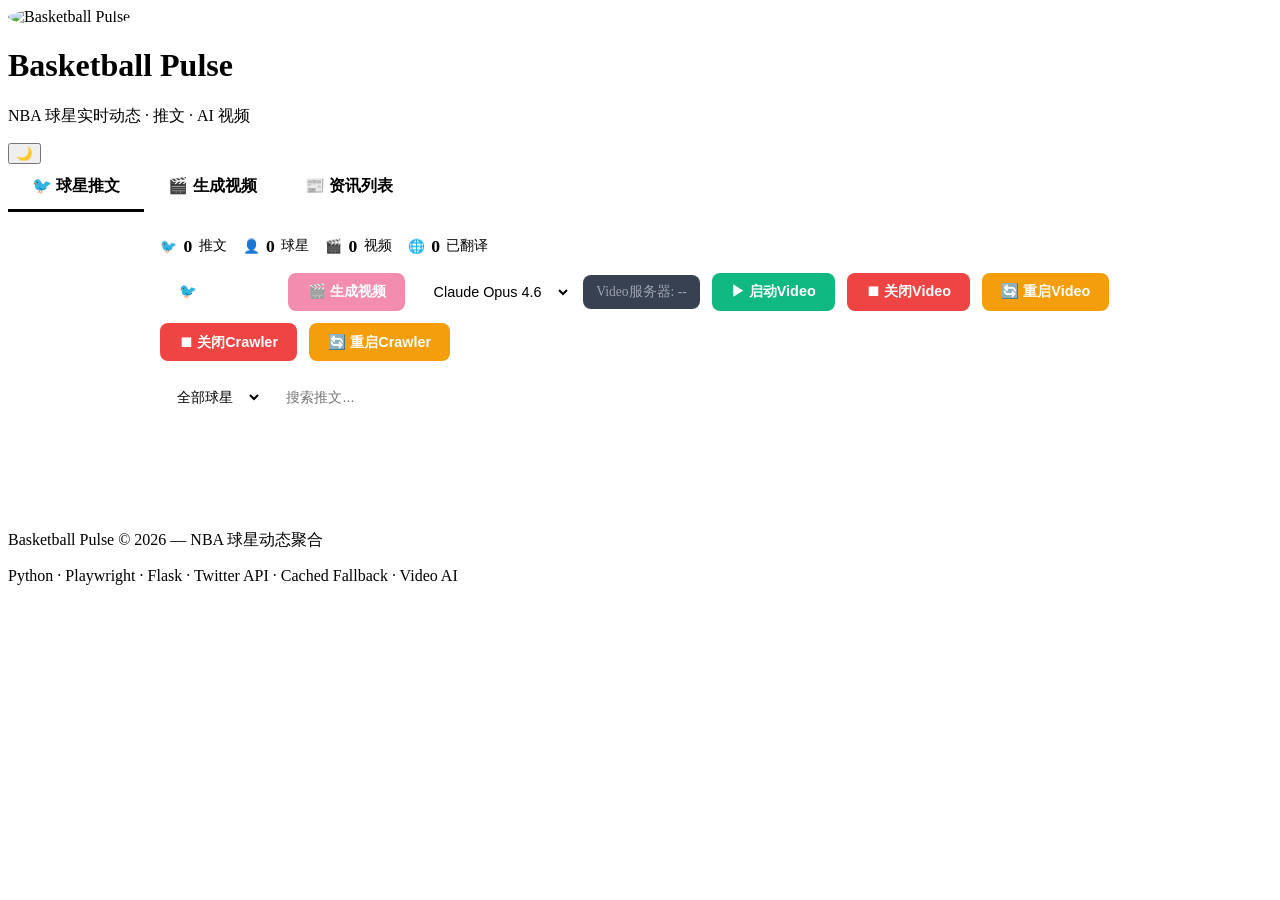
==== web/templates/index.html @ 9aca63e8 "feat: 视频生成支持推文自带视频+双AI后端+Video服务器管理 - 生成视频时自动检测推文视频并上传给Video服务器 - AI后端可选Claude Opus 4.6或Azure GPT（前端" ====
<!DOCTYPE html>
<html lang="zh-CN">
<head>
  <meta charset="UTF-8">
  <meta name="viewport" content="width=device-width, initial-scale=1.0">
  <title>Basketball Pulse · NBA 球星动态</title>
  <link rel="icon" type="image/png" href="/static/favicon.png">
  <link rel="stylesheet" href="/static/style.css">
  <style>
    .tab-bar { display:flex; gap:0; margin-bottom:1.5rem; border-bottom:2px solid var(--border); }
    .tab-btn { padding:0.75rem 1.5rem; background:none; border:none; border-bottom:3px solid transparent; font-size:1rem; font-weight:600; color:var(--text-muted); cursor:pointer; transition:var(--transition); }
    .tab-btn:hover { color:var(--text); }
    .tab-btn.active { color:var(--primary); border-bottom-color:var(--primary); }
    .tweet-feed { max-width:960px; margin:0 auto; display:flex; flex-direction:column; gap:1.2rem; }
    .tweet-item { background:var(--bg-card); border-radius:var(--radius); box-shadow:var(--shadow-sm); overflow:hidden; transition:var(--transition); border:1px solid var(--border); }
    .tweet-item:hover { box-shadow:var(--shadow-md); transform:translateY(-2px); }
    .tweet-header { display:flex; align-items:center; gap:0.75rem; padding:1rem 1.2rem 0.5rem; }
    .tweet-avatar { width:44px; height:44px; border-radius:50%; background:var(--primary); display:flex; align-items:center; justify-content:center; color:#fff; font-weight:700; font-size:1.1rem; flex-shrink:0; }
    .tweet-author { flex:1; }
    .tweet-author-name { font-weight:700; font-size:1rem; color:var(--text); }
    .tweet-author-handle { color:var(--text-muted); font-size:0.85rem; }
    .tweet-time { color:var(--text-subtle); font-size:0.8rem; }
    .tweet-body { padding:0.25rem 1.2rem 0.75rem; }
    .tweet-text-cn { font-size:1.05rem; line-height:1.7; color:var(--text); margin-bottom:0.4rem; }
    .tweet-text-en { font-size:0.85rem; color:var(--text-muted); line-height:1.5; }
    .tweet-screenshot { width:100%; cursor:pointer; }
    .tweet-screenshot img { width:100%; display:block; border-top:1px solid var(--border); border-bottom:1px solid var(--border); }
    .tweet-video { width:100%; position:relative; background:#000; }
    .tweet-video video { width:100%; max-height:480px; display:block; }
    .video-badge { position:absolute; top:8px; right:8px; background:rgba(0,0,0,0.7); color:#fff; padding:2px 8px; border-radius:4px; font-size:0.75rem; }
    .no-video-badge { display:inline-block; background:var(--warning-soft); color:var(--warning); padding:2px 10px; border-radius:12px; font-size:0.75rem; margin:0.5rem 1.2rem; }
    .tweet-footer { display:flex; justify-content:space-between; align-items:center; padding:0.5rem 1.2rem 1rem; border-top:1px solid var(--border); }
    .tweet-footer a { color:var(--primary); font-size:0.85rem; text-decoration:none; font-weight:600; }
    .tweet-footer a:hover { text-decoration:underline; }
    .action-bar { max-width:960px; margin:0 auto 1.2rem; display:flex; gap:0.75rem; align-items:center; flex-wrap:wrap; }
    .action-bar .btn { padding:0.6rem 1.2rem; border-radius:8px; border:none; cursor:pointer; font-size:0.9rem; font-weight:600; transition:var(--transition); }
    .btn-primary { background:var(--primary); color:#fff; }
    .btn-primary:hover { opacity:0.85; }
    .btn-primary:disabled { opacity:0.5; cursor:not-allowed; }
    .btn-secondary { background:var(--bg-card); color:var(--text); border:1px solid var(--border) !important; }
    .btn-video { background:#e91e63; color:#fff; }
    .btn-video:hover { background:#c2185b; }
    .btn-video:disabled { opacity:0.5; cursor:not-allowed; }
    .action-bar select, .action-bar input { padding:0.5rem 0.8rem; border-radius:8px; border:1px solid var(--border); background:var(--bg-card); color:var(--text); font-size:0.9rem; }
    .action-bar input { flex:1; min-width:150px; }
    .mini-stats { max-width:960px; margin:0 auto 1rem; display:flex; gap:1rem; flex-wrap:wrap; }
    .mini-stat { display:flex; align-items:center; gap:0.4rem; font-size:0.85rem; color:var(--text-muted); }
    .mini-stat strong { color:var(--text); font-size:1.1rem; }
    .gen-progress { max-width:680px; margin:0 auto; padding:0.5rem 0; display:none; }
    .gen-progress.active { display:block; }
    .gen-progress-bar { height:6px; background:var(--border); border-radius:3px; overflow:hidden; }
    .gen-progress-fill { height:100%; background:var(--primary); border-radius:3px; transition:width 0.3s; }
    .gen-progress-text { font-size:0.8rem; color:var(--text-muted); margin-top:4px; }
    .lightbox { display:none; position:fixed; top:0; left:0; width:100%; height:100%; background:rgba(0,0,0,0.9); z-index:999; justify-content:center; align-items:center; }
    .lightbox.show { display:flex; }
    .lightbox img { max-width:95%; max-height:90vh; border-radius:8px; }
    .lightbox-close { position:absolute; top:20px; right:30px; color:#fff; font-size:2rem; cursor:pointer; z-index:1000; }
    @media(max-width:768px) { .tweet-feed,.action-bar,.mini-stats { padding:0 0.5rem; } }
  </style>
</head>
<body>
  <div id="toast-container"></div>
  <div class="lightbox" id="lightbox" onclick="closeLightbox()">
    <span class="lightbox-close">&times;</span>
    <img id="lightbox-img" src="" alt="">
  </div>

  <header>
    <div class="header-inner">
      <div class="brand">
        <img src="/static/logo.png" alt="Basketball Pulse" style="height:48px;width:48px;border-radius:50%;margin-right:8px">
        <div>
          <h1>Basketball Pulse</h1>
          <p class="subtitle">NBA 球星实时动态 · 推文 · AI 视频</p>
        </div>
      </div>
      <div class="header-actions">
        <button class="icon-btn" onclick="toggleTheme()" title="切换主题"><span id="theme-icon">🌙</span></button>
      </div>
    </div>
  </header>

  <main>
    <div class="tab-bar">
      <button class="tab-btn active" onclick="switchTab('tweets',this)">🐦 球星推文</button>
      <button class="tab-btn" onclick="switchTab('videos',this)">🎬 生成视频</button>
      <button class="tab-btn" onclick="switchTab('news',this)">📰 资讯列表</button>
    </div>

    <!-- ====== 推文 Tab (默认) ====== -->
    <div id="tab-tweets">
      <div class="mini-stats">
        <div class="mini-stat">🐦 <strong id="ts-total">0</strong> 推文</div>
        <div class="mini-stat">👤 <strong id="ts-players">0</strong> 球星</div>
        <div class="mini-stat">🎬 <strong id="ts-videos">0</strong> 视频</div>
        <div class="mini-stat">🌐 <strong id="ts-translated">0</strong> 已翻译</div>
      </div>
      <div class="action-bar">
        <button class="btn btn-primary" id="btn-scrape" onclick="startTweetScraper()">🐦 抓取推文</button>
        <button class="btn btn-stop" id="btn-stop-scrape" onclick="stopTweetScraper()" style="display:none">⏹ 停止抓取</button>
        <button class="btn btn-video" id="btn-video" onclick="startVideoGen()" disabled>🎬 生成视频</button>
        <select id="ai-backend" style="padding:0.5rem 0.8rem;border-radius:8px;border:1px solid var(--border);background:var(--bg-card);color:var(--text);font-size:0.9rem"><option value="claude">Claude Opus 4.6</option><option value="gpt">Azure GPT</option></select>
        <button class="btn" style="background:#6366f1;color:#fff;display:none" id="btn-select-all" onclick="toggleSelectAll()">☑ 全选待生成</button>
        <span id="video-server-status" style="font-size:0.85rem;padding:0.5rem 0.8rem;border-radius:8px;background:#374151;color:#9ca3af">Video服务器: --</span>
        <button class="btn" style="background:#10b981;color:#fff" onclick="startVideoServer()">▶ 启动Video</button>
        <button class="btn" style="background:#ef4444;color:#fff" onclick="shutdownVideoServer()">⏹ 关闭Video</button>
        <button class="btn" style="background:#f59e0b;color:#fff" onclick="restartVideoServer()">🔄 重启Video</button>
        <button class="btn" style="background:#ef4444;color:#fff" onclick="shutdownServer()">⏹ 关闭Crawler</button>
        <button class="btn" style="background:#f59e0b;color:#fff" onclick="restartServer()">🔄 重启Crawler</button>
      </div>
      <div class="action-bar">
        <select id="player-filter" onchange="onPlayerFilter()"><option value="">全部球星</option></select>
        <input type="text" id="tweet-search" placeholder="搜索推文..." oninput="filterTweets()">
      </div>
      <div class="gen-progress" id="video-progress">
        <div class="gen-progress-bar"><div class="gen-progress-fill" id="vp-fill" style="width:0%"></div></div>
        <div class="gen-progress-text" id="vp-text">生成视频中...</div>
      </div>

      <!-- 服务日志面板 -->
      <div id="log-panel" style="max-width:960px;margin:0 auto 1rem;display:none">
        <div style="background:var(--bg-card);border:1px solid var(--border);border-radius:var(--radius);overflow:hidden">
          <div style="display:flex;justify-content:space-between;align-items:center;padding:0.6rem 1rem;background:var(--border);cursor:pointer" onclick="document.getElementById('log-content').style.display=document.getElementById('log-content').style.display==='none'?'':'none'">
            <span style="font-weight:600;font-size:0.9rem">📋 服务日志</span>
            <span id="log-error-badge" style="background:#ef4444;color:#fff;padding:1px 8px;border-radius:10px;font-size:0.75rem;display:none">0 错误</span>
          </div>
          <div id="log-content" style="max-height:500px;overflow-y:auto;padding:0.5rem;font-family:monospace;font-size:0.8rem;line-height:1.6"></div>
        </div>
      </div>

      <div id="vlog-panel" style="max-width:960px;margin:0 auto 1rem;display:none">
        <div style="background:var(--bg-card);border:1px solid var(--border);border-radius:var(--radius);overflow:hidden">
          <div style="display:flex;justify-content:space-between;align-items:center;padding:0.6rem 1rem;background:var(--border);cursor:pointer" onclick="document.getElementById('vlog-content').style.display=document.getElementById('vlog-content').style.display==='none'?'':'none'">
            <span style="font-weight:600;font-size:0.9rem">🎬 Video服务器日志</span>
            <span style="font-size:0.75rem;color:var(--text-muted)">点击展开/折叠</span>
          </div>
          <div id="vlog-content" style="max-height:400px;overflow-y:auto;padding:0.5rem;font-family:monospace;font-size:0.8rem;line-height:1.6"></div>
        </div>
      </div>

      <div class="tweet-feed" id="tweet-feed"></div>
      <div style="text-align:center;padding:2rem 0">
        <div class="pagination" id="tweet-pagination" style="display:flex;justify-content:center;gap:6px;margin-top:1rem;flex-wrap:wrap"></div>
      </div>
    </div>

    <!-- ====== 视频 Tab ====== -->
    <div id="tab-videos" style="display:none">
      <div class="mini-stats">
        <div class="mini-stat">🎬 <strong id="vs-total">0</strong> 视频</div>
        <div class="mini-stat">💾 <strong id="vs-size">0</strong> MB</div>
      </div>
      <div class="action-bar">
        <button class="btn btn-primary" onclick="loadGeneratedVideos()">🔄 刷新列表</button>
        <button class="btn" style="background:#ef4444;color:#fff" onclick="deleteAllVideos()">🗑 删除全部</button>
      </div>
      <div class="tweet-feed" id="video-list"></div>
    </div>

    <!-- ====== 资讯 Tab ====== -->
    <div id="tab-news" style="display:none">
      <section class="stats-bar">
        <div class="stat-card stat-total"><div class="stat-icon">结果</div><div class="stat-body"><div class="stat-value" id="stat-total">0</div><div class="stat-label">当前结果</div></div></div>
        <div class="stat-card stat-translated"><div class="stat-icon">翻译</div><div class="stat-body"><div class="stat-value" id="stat-translated">0</div><div class="stat-label">已翻译</div></div></div>
        <div class="stat-card stat-sources"><div class="stat-icon">来源</div><div class="stat-body"><div class="stat-value" id="stat-sources">0</div><div class="stat-label">来源数</div></div></div>
      </section>
      <section class="panel control-panel collapsed">
        <div class="panel-header" onclick="this.closest('.panel').classList.toggle('collapsed')">
          <h2>控制面板</h2><div class="panel-toggle"><span class="chevron">▾</span></div>
        </div>
        <div class="panel-body">
          <div class="btn-group">
            <button class="btn btn-start" onclick="fetch('/api/scrape',{method:'POST'}).then(()=>toast('爬虫已启动','success'))"><span class="btn-icon">▶</span>开始抓取</button>
            <button class="btn btn-stop" onclick="fetch('/api/stop',{method:'POST'}).then(()=>toast('爬虫已停止','info'))"><span class="btn-icon">■</span>停止</button>
          </div>
        </div>
      </section>
      <section id="article-list" class="article-grid"></section>
    </div>
  </main>

  <footer>
    <div class="footer-inner">
      <p>Basketball Pulse &copy; 2026 — NBA 球星动态聚合</p>
      <p class="footer-tech">Python · Playwright · Flask · Twitter API · Cached Fallback · Video AI</p>
    </div>
  </footer>

  <script>
    window.__INITIAL_SOURCES__ = {{ available_sources | tojson }};
    let _tweets=[], _articles=[], _players=[], _selPlayer='', _page=1, _perPage=10;
    let _tPoll=null, _vPoll=null;

    function esc(s){if(!s)return'';const d=document.createElement('div');d.textContent=s;return d.innerHTML;}
    function ago(iso){if(!iso)return'';try{const d=new Date(iso),s=(Date.now()-d)/1000;if(s<60)return'刚刚';if(s<3600)return Math.floor(s/60)+' 分钟前';if(s<86400)return Math.floor(s/3600)+' 小时前';if(s<604800)return Math.floor(s/86400)+' 天前';return d.toLocaleDateString('zh-CN',{month:'short',day:'numeric'});}catch{return iso;}}

    function toggleTheme(){const dk=document.body.classList.toggle('dark');document.getElementById('theme-icon').textContent=dk?'☀️':'🌙';localStorage.setItem('theme',dk?'dark':'light');}
    if(localStorage.getItem('theme')==='dark'){document.body.classList.add('dark');document.getElementById('theme-icon').textContent='☀️';}

    function toast(m,t,ms){t=t||'info';ms=ms||3000;const c=document.getElementById('toast-container'),e=document.createElement('div');e.className='toast toast-'+t;const icons={success:'✅',error:'❌',info:'ℹ️',warning:'⚠️'};e.innerHTML='<span>'+( icons[t]||'')+'</span> '+esc(m);c.appendChild(e);requestAnimationFrame(()=>e.classList.add('toast-show'));setTimeout(()=>{e.classList.remove('toast-show');setTimeout(()=>e.remove(),300);},ms);}
    function openLightbox(src){document.getElementById('lightbox-img').src=src;document.getElementById('lightbox').classList.add('show');}
    function closeLightbox(){document.getElementById('lightbox').classList.remove('show');}

    function switchTab(tab,btn){document.querySelectorAll('.tab-btn').forEach(b=>b.classList.remove('active'));btn.classList.add('active');document.getElementById('tab-news').style.display=tab==='news'?'':'none';document.getElementById('tab-tweets').style.display=tab==='tweets'?'':'none';document.getElementById('tab-videos').style.display=tab==='videos'?'':'none';if(tab==='tweets'){loadTweets();loadPlayers();}if(tab==='news')loadArticles();if(tab==='videos')loadGeneratedVideos();}

    async function loadPlayers(){try{const r=await fetch('/api/players');if(!r.ok)return;_players=await r.json();const s=document.getElementById('player-filter'),c=_selPlayer;s.innerHTML='<option value="">全部球星</option>'+_players.map(p=>`<option value="${esc(p.handle)}">${esc(p.name)}</option>`).join('');if(c)s.value=c;}catch{}}

    async function loadTweets(){try{const r=await fetch('/api/tweets');if(!r.ok)return;_tweets=await r.json();_page=1;filterTweets();}catch{toast('加载失败','error');}}

    function filterTweets(){
      const q=(document.getElementById('tweet-search').value||'').toLowerCase().trim();
      let f=_tweets;
      if(_selPlayer)f=f.filter(t=>(t.player_handle||'').toLowerCase()===_selPlayer.toLowerCase());
      if(q)f=f.filter(t=>(t.content_cn||'').toLowerCase().includes(q)||(t.content||'').toLowerCase().includes(q)||(t.player_name||'').toLowerCase().includes(q));
      render(f);stats(_tweets);
    }
    function onPlayerFilter(){_selPlayer=document.getElementById('player-filter').value;_page=1;filterTweets();}

    function render(tweets){
      const c=document.getElementById('tweet-feed');
      const totalPages=Math.ceil(tweets.length/_perPage)||1;
      if(_page>totalPages)_page=totalPages;
      const start=(_page-1)*_perPage, vis=tweets.slice(start,start+_perPage);
      if(!vis.length){c.innerHTML='<div style="text-align:center;padding:3rem;color:var(--text-muted)"><div style="font-size:3rem">🐦</div><p>暂无推文</p><p>点击"抓取推文"获取最新球星动态</p></div>';document.getElementById('tweet-pagination').innerHTML='';return;}
      c.innerHTML=vis.map((t,i)=>{
        const init=(t.player_name||'?')[0], hasV=!!t.video_url;
        let media='';
        if(hasV){
          const poster=t.cover_image_path?'/covers/'+esc(t.cover_image_path.replace('covers/','')):'';
          media=`<div class="tweet-video"><video controls preload="auto" poster="${poster}" style="max-width:100%;border-radius:8px"><source src="${esc(t.video_url)}" type="video/mp4"></video></div>`;
        }else if(t.cover_image_path){
          const u='/covers/'+esc(t.cover_image_path.replace('covers/',''));
          media=`<div class="tweet-screenshot" onclick="openLightbox('${u}')"><img src="${u}" alt="Tweet" loading="lazy"></div>`;
        }
        const tr=t.translation_status==='completed';
        return `<div class="tweet-item" style="animation-delay:${i*0.04}s">
          <div class="tweet-header">
            <label class="tweet-select" style="margin-right:8px;cursor:pointer" title="选择生成视频"><input type="checkbox" class="tweet-checkbox" data-tid="${esc(t.tweet_id)}" onchange="updateVideoSelection()"></label>
            <div class="tweet-avatar">${esc(init)}</div>
            <div class="tweet-author"><div class="tweet-author-name">${esc(t.player_name)}${tr?' <span class="translated-badge" style="font-size:0.7rem;vertical-align:middle">已翻译</span>':''}</div><div class="tweet-author-handle">@${esc(t.player_handle)}</div></div>
            <div class="tweet-time">${ago(t.tweet_date)}</div>
          </div>
          <div class="tweet-body"><div class="tweet-text-cn">${esc(t.content_cn||t.content)}</div>${t.content_cn?`<div class="tweet-text-en">${esc(t.content)}</div>`:''}</div>
          ${media}
          <div class="tweet-footer"><span style="color:var(--text-muted);font-size:0.8rem">${hasV?'🎬 视频':'📸 截图'}</span><a href="${esc(t.url)}" target="_blank" rel="noopener noreferrer">查看原文 →</a></div>
        </div>`;
      }).join('');
      // 分页
      let pg='';
      if(totalPages>1){
        pg+=`<button class="btn btn-secondary" style="min-width:36px;padding:4px 10px" ${_page<=1?'disabled':''} onclick="goPage(${_page-1})">‹</button>`;
        for(let p=1;p<=totalPages;p++){
          pg+=`<button class="btn ${p===_page?'btn-primary':'btn-secondary'}" style="min-width:36px;padding:4px 10px" onclick="goPage(${p})">${p}</button>`;
        }
        pg+=`<button class="btn btn-secondary" style="min-width:36px;padding:4px 10px" ${_page>=totalPages?'disabled':''} onclick="goPage(${_page+1})">›</button>`;
      }
      document.getElementById('tweet-pagination').innerHTML=pg;
      updateVideoSelection();
    }
    function goPage(p){_page=p;filterTweets();window.scrollTo({top:document.getElementById('tweet-feed').offsetTop-80,behavior:'smooth'});}
    function stats(t){/* 本地统计仅作为后备 */document.getElementById('ts-total').textContent=t.length;document.getElementById('ts-players').textContent=new Set(t.map(x=>x.player_handle)).size;document.getElementById('ts-videos').textContent=t.filter(x=>x.video_url).length;document.getElementById('ts-translated').textContent=t.filter(x=>x.translation_status==='completed').length;}
    function applyServerStats(s){if(!s)return;document.getElementById('ts-total').textContent=s.total;document.getElementById('ts-players').textContent=s.players;document.getElementById('ts-videos').textContent=s.videos;document.getElementById('ts-translated').textContent=s.translated;}

    /* 推文爬虫 */
    async function startTweetScraper(){try{const r=await fetch('/api/scrape-tweets',{method:'POST'});const d=await r.json();if(!r.ok){toast(d.error,'error');return;}document.getElementById('btn-scrape').disabled=true;document.getElementById('btn-scrape').textContent='⏳ 抓取中...';document.getElementById('btn-stop-scrape').style.display='';document.getElementById('log-panel').style.display='block';document.getElementById('log-content').innerHTML='<div style="color:var(--text-muted)">正在启动抓取...</div>';toast('推文爬虫已启动','success');if(!_tPoll)_tPoll=setInterval(pollTweet,3000);}catch(e){toast('失败','error');}}
    async function stopTweetScraper(){try{await fetch('/api/stop-tweets',{method:'POST'});document.getElementById('btn-stop-scrape').style.display='none';document.getElementById('btn-scrape').disabled=false;document.getElementById('btn-scrape').textContent='🐦 抓取推文';toast('已请求停止抓取','info');}catch{}}
    async function pollTweet(){
      try{
        const r=await fetch('/api/tweet-status');
        const d=await r.json();
        if(d.stats)applyServerStats(d.stats);
        // 更新日志面板
        updateLogPanel(d.recent_logs, d.error_count);
        // 实时刷新推文列表
        await loadTweets();
        if(d.status==='idle' && d.screenshot_status==='idle'){
          // 抓取和截图都完成了，停止轮询
          document.getElementById('btn-scrape').disabled=false;
          document.getElementById('btn-scrape').textContent='🐦 抓取推文';
          document.getElementById('btn-stop-scrape').style.display='none';
          if(_tPoll){clearInterval(_tPoll);_tPoll=null;}
          if(d.source_mode==='cache'){
            toast(d.source_message||'实时源不可用，当前显示缓存数据','warning');
          } else if(d.error_count>0){
            toast('抓取完成，但有 '+d.error_count+' 个错误，请查看日志','warning');
          } else if(d.tweet_count>0){
            toast('全部完成！'+d.tweet_count+' 条推文（含截图）','success');
          } else {
            toast(d.source_message||'抓取完成但未获取到新推文，请检查实时源状态','warning');
          }
        } else if(d.status==='idle' && d.screenshot_status==='running'){
          // 抓取完成但截图还在进行，更新按钮文字但继续轮询
          document.getElementById('btn-scrape').textContent='📸 截图中...';
          document.getElementById('btn-stop-scrape').style.display='none';
        }
      }catch{}
    }
    // 页面加载时检查抓取状态，恢复 UI
    async function checkTweetStatus(){
      try{
        const r=await fetch('/api/tweet-status');
        const d=await r.json();
        if(d.stats)applyServerStats(d.stats);
        if(d.status==='running'){
          document.getElementById('btn-scrape').disabled=true;
          document.getElementById('btn-scrape').textContent='⏳ 抓取中...';
          document.getElementById('btn-stop-scrape').style.display='';
          document.getElementById('log-panel').style.display='block';
          updateLogPanel(d.recent_logs, d.error_count);
          if(!_tPoll)_tPoll=setInterval(pollTweet,3000);
        } else if(d.screenshot_status==='running'){
          document.getElementById('btn-scrape').disabled=true;
          document.getElementById('btn-scrape').textContent='📸 截图中...';
          document.getElementById('log-panel').style.display='block';
          updateLogPanel(d.recent_logs, d.error_count);
          if(!_tPoll)_tPoll=setInterval(pollTweet,3000);
        } else if(d.recent_logs && d.recent_logs.length>0){
          document.getElementById('log-panel').style.display='block';
          updateLogPanel(d.recent_logs, d.error_count);
        }
      }catch{}
    }

    function updateLogPanel(logs, errorCount){
      const panel=document.getElementById('log-panel');
      const content=document.getElementById('log-content');
      const badge=document.getElementById('log-error-badge');
      if(!logs||logs.length===0){panel.style.display='none';return;}
      panel.style.display='block';
      if(errorCount>0){badge.style.display='';badge.textContent=errorCount+' 错误';}
      else{badge.style.display='none';}
      const colors={info:'var(--text-muted)',success:'#10b981',warn:'#f59e0b',error:'#ef4444'};
      content.innerHTML=logs.map(l=>{
        const c=colors[l.level]||colors.info;
        return '<div style="color:'+c+'"><span style="opacity:0.6">'+esc(l.time)+'</span> '+esc(l.msg)+'</div>';
      }).join('');
      content.scrollTop=content.scrollHeight;
    }

    /* 视频生成 - 选择模式 */
    function updateVideoSelection(){
      const checked=document.querySelectorAll('.tweet-checkbox:checked');
      const btn=document.getElementById('btn-video');
      if(checked.length>0){btn.textContent=`🎬 生成视频 (${checked.length})`;btn.disabled=false;} else {btn.textContent='🎬 生成视频';btn.disabled=true;}
      document.getElementById('btn-select-all').style.display=_tweets.length>0?'':'none';
    }
    function toggleSelectAll(){
      const boxes=document.querySelectorAll('.tweet-checkbox');
      const allChecked=[...boxes].every(b=>b.checked);
      boxes.forEach(b=>{b.checked=!allChecked;});
      updateVideoSelection();
    }
    async function startVideoGen(){
      const checked=[...document.querySelectorAll('.tweet-checkbox:checked')].map(cb=>cb.dataset.tid);
      const backend=document.getElementById('ai-backend').value;
      const body=checked.length>0?{tweet_ids:checked,backend}:{backend};
      try{
        const r=await fetch('/api/generate-videos',{method:'POST',headers:{'Content-Type':'application/json'},body:JSON.stringify(body)});
        const d=await r.json();if(!r.ok){toast(d.error,'error');return;}
        document.getElementById('btn-video').disabled=true;document.getElementById('btn-video').textContent='⏳ 生成中...';
        document.getElementById('video-progress').classList.add('active');
        toast(`视频生成已启动 (${d.count} 条)`,'success');
        if(!_vPoll)_vPoll=setInterval(pollVideo,3000);
        document.getElementById('vlog-panel').style.display='block';
        document.getElementById('vlog-content').innerHTML='<div style="color:#9ca3af">正在连接 Video 服务器...</div>';
        pollVideoLogs();
        if(!_vlogPoll)_vlogPoll=setInterval(pollVideoLogs,3000);
      }catch(e){toast('失败','error');}}
    async function pollVideo(){try{const r=await fetch('/api/video-status');const d=await r.json();const p=d.total>0?Math.round(d.with_video/d.total*100):0;document.getElementById('vp-fill').style.width=p+'%';document.getElementById('vp-text').textContent=`视频: ${d.with_video}/${d.total} (${p}%)`;await pollVideoLogs();if(d.status==='idle'){document.getElementById('btn-video').disabled=false;document.getElementById('btn-video').textContent='🎬 生成视频';document.getElementById('video-progress').classList.remove('active');if(_vPoll){clearInterval(_vPoll);_vPoll=null;}if(_vlogPoll){clearInterval(_vlogPoll);_vlogPoll=null;}await loadTweets();toast(`视频完成 ${d.with_video}/${d.total}`,'success');}}catch{}}

    /* 生成视频列表 */
    async function deleteVideo(filename){
      if(!confirm(`确定删除 ${filename}？`))return;
      try{const r=await fetch(`/api/generated-video/${filename}`,{method:'DELETE'});const d=await r.json();toast(d.message||d.error,r.ok?'success':'error');loadGeneratedVideos();}catch{toast('删除失败','error');}
    }
    async function deleteAllVideos(){
      if(!confirm('确定删除所有生成的视频？此操作不可撤销！'))return;
      try{const r=await fetch('/api/generated-videos',{method:'DELETE'});const d=await r.json();toast(d.message||d.error,r.ok?'success':'error');loadGeneratedVideos();}catch{toast('删除失败','error');}
    }
    async function loadGeneratedVideos(){
      const list=document.getElementById('video-list');
      try{
        const r=await fetch('/api/generated-videos');
        const videos=await r.json();
        document.getElementById('vs-total').textContent=videos.length;
        const totalMB=videos.reduce((s,v)=>s+v.size_mb,0);
        document.getElementById('vs-size').textContent=totalMB.toFixed(1);
        if(!videos.length){
          list.innerHTML='<div style="text-align:center;padding:3rem;color:var(--text-muted)"><div style="font-size:3rem">🎬</div><p>暂无生成视频</p><p>在推文tab选择推文后点击"生成视频"</p></div>';
          return;
        }
        list.innerHTML=videos.map((v,i)=>`<div class="tweet-item" style="animation-delay:${i*0.04}s">
          <div class="tweet-header">
            <div class="tweet-avatar">🎬</div>
            <div class="tweet-author"><div class="tweet-author-name">${esc(v.filename)}</div><div class="tweet-author-handle">${v.size_mb} MB · ${v.created}</div></div>
            <button class="btn" style="background:#ef4444;color:#fff;padding:4px 10px;font-size:0.8rem;margin-left:auto" onclick="deleteVideo('${esc(v.filename)}')">🗑 删除</button>
          </div>
          <div class="tweet-video"><video controls preload="metadata" style="max-width:100%;border-radius:8px"><source src="/api/generated-video/${esc(v.filename)}" type="video/mp4"></video></div>
          <div class="tweet-footer"><a href="/api/generated-video/${esc(v.filename)}" download="${esc(v.filename)}">下载视频 ↓</a></div>
        </div>`).join('');
      }catch{
        list.innerHTML='<div style="text-align:center;padding:2rem;color:var(--text-muted)">Video服务器离线，无法加载视频列表</div>';
      }
    }

    /* 资讯 */
    async function loadArticles(){try{const r=await fetch('/api/articles');if(!r.ok)return;_articles=await r.json();const c=document.getElementById('article-list');c.className='article-grid';if(!_articles.length){c.innerHTML='<div class="empty-state"><div class="empty-icon">📭</div><p>暂无资讯</p></div>';return;}c.innerHTML=_articles.slice(0,20).map((a,i)=>`<article class="article-card" style="--i:${i}"><div class="card-top"><span class="source-badge">${esc(a.source)}</span></div><h2 class="title-cn">${esc(a.title_cn||a.title)}</h2><p class="title-en">${esc(a.title)}</p><p class="summary">${esc(a.summary_cn||a.summary||'')}</p><div class="card-footer"><span class="date">🕐 ${ago(a.publish_date)}</span><a href="${esc(a.url)}" target="_blank" rel="noopener noreferrer" class="read-link">阅读原文 →</a></div></article>`).join('');document.getElementById('stat-total').textContent=_articles.length;document.getElementById('stat-translated').textContent=_articles.filter(a=>a.translation_status==='completed').length;document.getElementById('stat-sources').textContent=new Set(_articles.map(a=>a.source)).size;}catch{}}

    document.addEventListener('DOMContentLoaded',()=>{loadTweets();loadPlayers();checkTweetStatus();});

    async function shutdownServer(){
      if(!confirm('确定要关闭服务器吗？')) return;
      try{
        const r=await fetch('/api/shutdown',{method:'POST'});
        const d=await r.json();
        toast(d.message||'服务器正在关闭...','info');
      }catch{toast('服务器已关闭','info');}
    }

    async function restartServer(){
      if(!confirm('确定要重启服务器吗？')) return;
      try{
        await fetch('/api/restart',{method:'POST'});
      }catch{}
      toast('服务器重启中，3秒后刷新页面...','info');
      setTimeout(()=>{location.reload();},3000);
    }

    /* Video 服务器管理 */
    async function checkVideoServer(){
      try{
        const r=await fetch('/api/video-server/health');
        const d=await r.json();
        const el=document.getElementById('video-server-status');
        if(d.online){el.textContent='Video服务器: 在线';el.style.background='#065f46';el.style.color='#6ee7b7';}
        else{el.textContent='Video服务器: 离线';el.style.background='#7f1d1d';el.style.color='#fca5a5';}
      }catch{
        const el=document.getElementById('video-server-status');
        el.textContent='Video服务器: 未知';el.style.background='#374151';el.style.color='#9ca3af';
      }
    }
    async function startVideoServer(){
      try{const r=await fetch('/api/video-server/start',{method:'POST'});const d=await r.json();toast(d.message||d.error,'info');setTimeout(checkVideoServer,3000);}catch{toast('启动失败','error');}
    }
    async function shutdownVideoServer(){
      if(!confirm('确定要关闭 Video 服务器吗？')) return;
      try{const r=await fetch('/api/video-server/shutdown',{method:'POST'});const d=await r.json();toast(d.message||d.error,'info');
        const el=document.getElementById('video-server-status');el.textContent='Video服务器: 离线';el.style.background='#7f1d1d';el.style.color='#fca5a5';
        setTimeout(checkVideoServer,5000);
      }catch{toast('关闭失败','error');}
    }
    async function restartVideoServer(){
      if(!confirm('确定要重启 Video 服务器吗？')) return;
      try{const r=await fetch('/api/video-server/restart',{method:'POST'});const d=await r.json();toast(d.message||d.error,'info');setTimeout(checkVideoServer,4000);}catch{toast('重启失败','error');}
    }
    // 页面加载时检查 Video 服务器状态
    checkVideoServer();setInterval(checkVideoServer,30000);

    /* Video 服务器日志 */
    let _vlogPoll=null;
    async function pollVideoLogs(){
      try{
        const r=await fetch('/api/video-server/logs');
        const logs=await r.json();
        if(!logs.length){return;}
        document.getElementById('vlog-panel').style.display='block';
        const el=document.getElementById('vlog-content');
        const colors={info:'#9ca3af',error:'#ef4444',warn:'#f59e0b',success:'#10b981'};
        el.innerHTML=logs.map(l=>`<div style="color:${colors[l.level]||colors.info}"><span style="color:#6b7280">${l.time}</span> ${l.message}</div>`).join('');
        el.scrollTop=el.scrollHeight;
      }catch{}
    }
  </script>
</body>
</html>
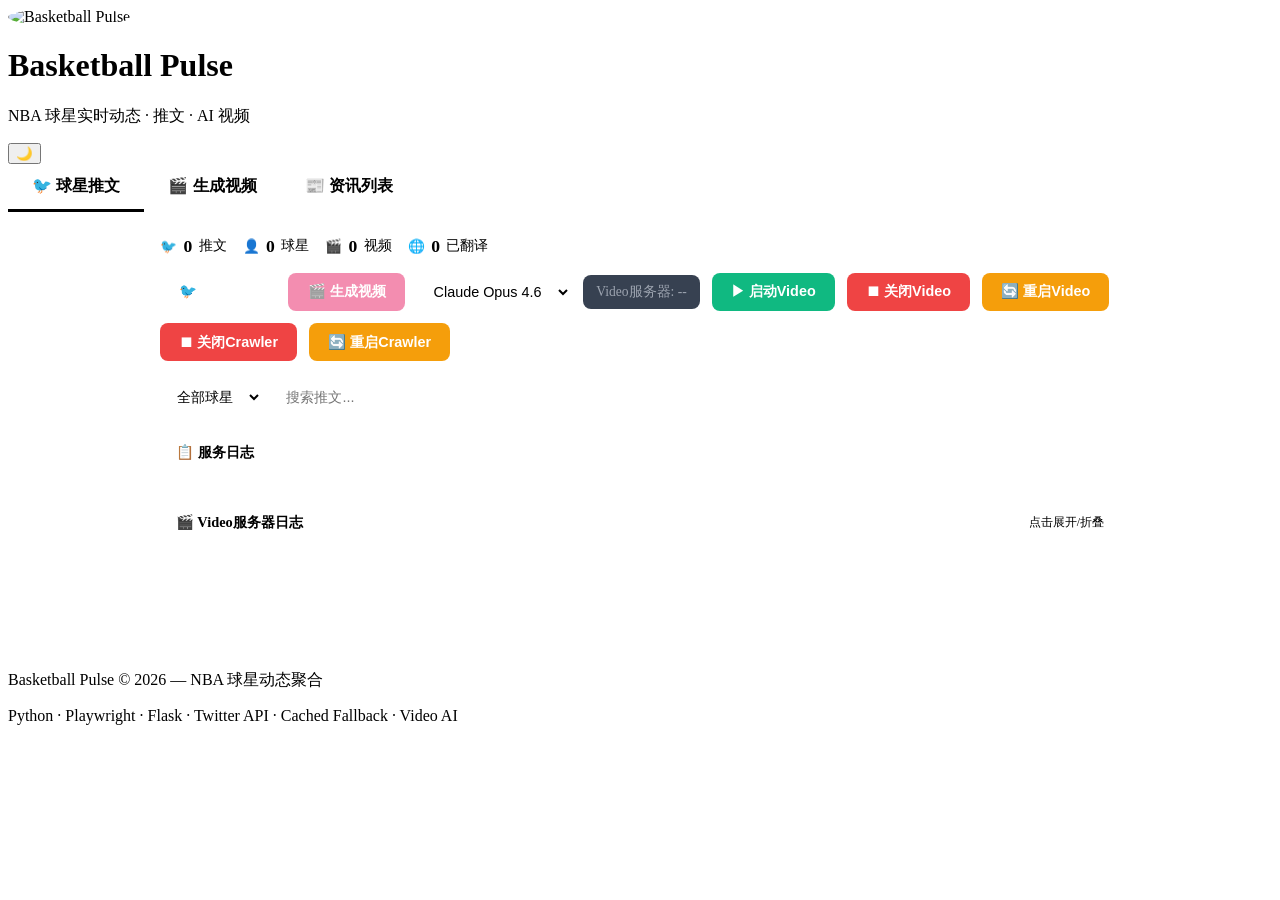
==== commit 81ffc66f: "fix: 推文视频路径修复+timeout增加+日志面板始终可见 - 推文原始视频查找改用 tweet_id 命名 - API timeout 增加到 600s，MAX_TIMEOUT 增加到 30分" ====
--- a/web/templates/index.html
+++ b/web/templates/index.html
@@ -118,7 +118,7 @@
       </div>
 
       <!-- 服务日志面板 -->
-      <div id="log-panel" style="max-width:960px;margin:0 auto 1rem;display:none">
+      <div id="log-panel" style="max-width:960px;margin:0 auto 1rem">
         <div style="background:var(--bg-card);border:1px solid var(--border);border-radius:var(--radius);overflow:hidden">
           <div style="display:flex;justify-content:space-between;align-items:center;padding:0.6rem 1rem;background:var(--border);cursor:pointer" onclick="document.getElementById('log-content').style.display=document.getElementById('log-content').style.display==='none'?'':'none'">
             <span style="font-weight:600;font-size:0.9rem">📋 服务日志</span>
@@ -128,7 +128,7 @@
         </div>
       </div>
 
-      <div id="vlog-panel" style="max-width:960px;margin:0 auto 1rem;display:none">
+      <div id="vlog-panel" style="max-width:960px;margin:0 auto 1rem">
         <div style="background:var(--bg-card);border:1px solid var(--border);border-radius:var(--radius);overflow:hidden">
           <div style="display:flex;justify-content:space-between;align-items:center;padding:0.6rem 1rem;background:var(--border);cursor:pointer" onclick="document.getElementById('vlog-content').style.display=document.getElementById('vlog-content').style.display==='none'?'':'none'">
             <span style="font-weight:600;font-size:0.9rem">🎬 Video服务器日志</span>
@@ -188,7 +188,7 @@
 
   <script>
     window.__INITIAL_SOURCES__ = {{ available_sources | tojson }};
-    let _tweets=[], _articles=[], _players=[], _selPlayer='', _page=1, _perPage=10;
+    let _tweets=[], _articles=[], _players=[], _selPlayer='', _page=1, _perPage=10, _videoGenCount=0, _videoGenBefore=0;
     let _tPoll=null, _vPoll=null;
 
     function esc(s){if(!s)return'';const d=document.createElement('div');d.textContent=s;return d.innerHTML;}
@@ -360,13 +360,15 @@
         document.getElementById('btn-video').disabled=true;document.getElementById('btn-video').textContent='⏳ 生成中...';
         document.getElementById('video-progress').classList.add('active');
         toast(`视频生成已启动 (${d.count} 条)`,'success');
+        _videoGenCount=d.count;
+        _videoGenBefore=_tweets.filter(t=>t.video_url).length;
         if(!_vPoll)_vPoll=setInterval(pollVideo,3000);
         document.getElementById('vlog-panel').style.display='block';
         document.getElementById('vlog-content').innerHTML='<div style="color:#9ca3af">正在连接 Video 服务器...</div>';
         pollVideoLogs();
         if(!_vlogPoll)_vlogPoll=setInterval(pollVideoLogs,3000);
       }catch(e){toast('失败','error');}}
-    async function pollVideo(){try{const r=await fetch('/api/video-status');const d=await r.json();const p=d.total>0?Math.round(d.with_video/d.total*100):0;document.getElementById('vp-fill').style.width=p+'%';document.getElementById('vp-text').textContent=`视频: ${d.with_video}/${d.total} (${p}%)`;await pollVideoLogs();if(d.status==='idle'){document.getElementById('btn-video').disabled=false;document.getElementById('btn-video').textContent='🎬 生成视频';document.getElementById('video-progress').classList.remove('active');if(_vPoll){clearInterval(_vPoll);_vPoll=null;}if(_vlogPoll){clearInterval(_vlogPoll);_vlogPoll=null;}await loadTweets();toast(`视频完成 ${d.with_video}/${d.total}`,'success');}}catch{}}
+    async function pollVideo(){try{const r=await fetch('/api/video-status');const d=await r.json();const done=d.gen_current||0;const total=d.gen_total||1;const p=total>0?Math.min(Math.round(done/total*100),100):0;document.getElementById('vp-fill').style.width=p+'%';document.getElementById('vp-text').textContent=`视频生成: ${done}/${total} (${p}%)`;await pollVideoLogs();if(d.status==='idle'){document.getElementById('btn-video').disabled=false;document.getElementById('btn-video').textContent='🎬 生成视频';document.getElementById('video-progress').classList.remove('active');if(_vPoll){clearInterval(_vPoll);_vPoll=null;}if(_vlogPoll){clearInterval(_vlogPoll);_vlogPoll=null;}if(_videoGenCount>0){_videoGenCount=0;_videoGenBefore=0;await loadTweets();toast('视频生成完成','success');}}}catch{}}
 
     /* 生成视频列表 */
     async function deleteVideo(filename){
@@ -440,35 +442,53 @@
       }
     }
     async function startVideoServer(){
-      try{const r=await fetch('/api/video-server/start',{method:'POST'});const d=await r.json();toast(d.message||d.error,'info');setTimeout(checkVideoServer,3000);}catch{toast('启动失败','error');}
+      try{const r=await fetch('/api/video-server/start',{method:'POST'});const d=await r.json();toast(d.message||d.error,'info');
+        const el=document.getElementById('video-server-status');el.textContent='Video服务器: 启动中...';el.style.background='#854d0e';el.style.color='#fef08a';
+        setTimeout(checkVideoServer,2000);setTimeout(checkVideoServer,5000);
+      }catch{toast('启动失败','error');}
     }
     async function shutdownVideoServer(){
       if(!confirm('确定要关闭 Video 服务器吗？')) return;
-      try{const r=await fetch('/api/video-server/shutdown',{method:'POST'});const d=await r.json();toast(d.message||d.error,'info');
+      try{await fetch('/api/video-server/shutdown',{method:'POST'});
         const el=document.getElementById('video-server-status');el.textContent='Video服务器: 离线';el.style.background='#7f1d1d';el.style.color='#fca5a5';
-        setTimeout(checkVideoServer,5000);
+        toast('Video 服务器已关闭','info');setTimeout(checkVideoServer,3000);
       }catch{toast('关闭失败','error');}
     }
     async function restartVideoServer(){
       if(!confirm('确定要重启 Video 服务器吗？')) return;
-      try{const r=await fetch('/api/video-server/restart',{method:'POST'});const d=await r.json();toast(d.message||d.error,'info');setTimeout(checkVideoServer,4000);}catch{toast('重启失败','error');}
+      const el=document.getElementById('video-server-status');el.textContent='Video服务器: 重启中...';el.style.background='#854d0e';el.style.color='#fef08a';
+      try{await fetch('/api/video-server/restart',{method:'POST'});
+        toast('Video 服务器重启中...','info');setTimeout(checkVideoServer,2000);setTimeout(checkVideoServer,5000);setTimeout(checkVideoServer,8000);
+      }catch{toast('重启失败','error');}
     }
     // 页面加载时检查 Video 服务器状态
     checkVideoServer();setInterval(checkVideoServer,30000);
+    pollVideoLogs();
 
     /* Video 服务器日志 */
     let _vlogPoll=null;
     async function pollVideoLogs(){
       try{
         const r=await fetch('/api/video-server/logs');
-        const logs=await r.json();
-        if(!logs.length){return;}
-        document.getElementById('vlog-panel').style.display='block';
+        const text=await r.json();
         const el=document.getElementById('vlog-content');
-        const colors={info:'#9ca3af',error:'#ef4444',warn:'#f59e0b',success:'#10b981'};
-        el.innerHTML=logs.map(l=>`<div style="color:${colors[l.level]||colors.info}"><span style="color:#6b7280">${l.time}</span> ${l.message}</div>`).join('');
+        if(!text){
+          el.innerHTML='<div style="color:#6b7280">暂无日志</div>';
+          return;
+        }
+        // 纯文本日志，按行渲染并染色
+        const lines=(typeof text==='string'?text:JSON.stringify(text,null,2)).split('\n').filter(l=>l.trim());
+        el.innerHTML=lines.map(l=>{
+          let color='#9ca3af';
+          if(l.includes('[error]'))color='#ef4444';
+          else if(l.includes('[warn]'))color='#f59e0b';
+          else if(l.includes('[success]'))color='#10b981';
+          return `<div style="color:${color}">${l.replace(/</g,'&lt;')}</div>`;
+        }).join('');
         el.scrollTop=el.scrollHeight;
-      }catch{}
+      }catch{
+        document.getElementById('vlog-content').innerHTML='<div style="color:#6b7280">无法读取日志</div>';
+      }
     }
   </script>
 </body>
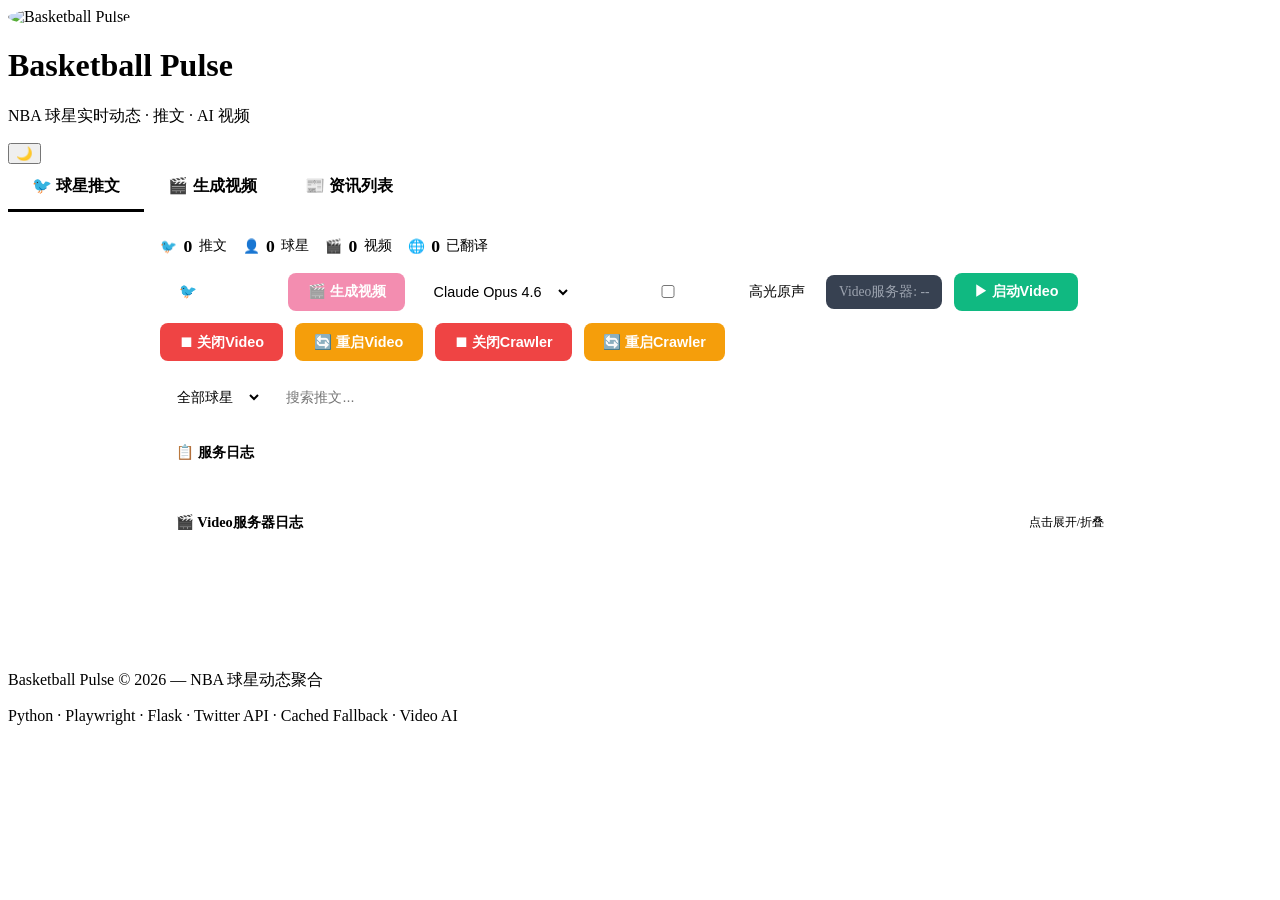
==== commit 4adcb3da: "feat: 视频生成支持高光原声开关，移除遗留硬编码视频路径 - 前端添加"高光原声"checkbox，POST /api/generate-videos 透传 highlight 字段 - mult" ====
--- a/web/templates/index.html
+++ b/web/templates/index.html
@@ -99,7 +99,11 @@
         <button class="btn btn-primary" id="btn-scrape" onclick="startTweetScraper()">🐦 抓取推文</button>
         <button class="btn btn-stop" id="btn-stop-scrape" onclick="stopTweetScraper()" style="display:none">⏹ 停止抓取</button>
         <button class="btn btn-video" id="btn-video" onclick="startVideoGen()" disabled>🎬 生成视频</button>
+        <button class="btn btn-stop" id="btn-stop-video" onclick="stopVideoGen()" style="display:none">⏹ 停止生成</button>
         <select id="ai-backend" style="padding:0.5rem 0.8rem;border-radius:8px;border:1px solid var(--border);background:var(--bg-card);color:var(--text);font-size:0.9rem"><option value="claude">Claude Opus 4.6</option><option value="gpt">Azure GPT</option></select>
+        <label style="display:flex;align-items:center;gap:0.35rem;font-size:0.85rem;color:var(--text);padding:0.5rem 0.6rem;border:1px solid var(--border);border-radius:8px;background:var(--bg-card);cursor:pointer" title="对带原视频的推文，识别高光段并保留原音 + 中译字幕">
+          <input type="checkbox" id="chk-highlight" style="margin:0">高光原声
+        </label>
         <button class="btn" style="background:#6366f1;color:#fff;display:none" id="btn-select-all" onclick="toggleSelectAll()">☑ 全选待生成</button>
         <span id="video-server-status" style="font-size:0.85rem;padding:0.5rem 0.8rem;border-radius:8px;background:#374151;color:#9ca3af">Video服务器: --</span>
         <button class="btn" style="background:#10b981;color:#fff" onclick="startVideoServer()">▶ 启动Video</button>
@@ -264,6 +268,7 @@
     /* 推文爬虫 */
     async function startTweetScraper(){try{const r=await fetch('/api/scrape-tweets',{method:'POST'});const d=await r.json();if(!r.ok){toast(d.error,'error');return;}document.getElementById('btn-scrape').disabled=true;document.getElementById('btn-scrape').textContent='⏳ 抓取中...';document.getElementById('btn-stop-scrape').style.display='';document.getElementById('log-panel').style.display='block';document.getElementById('log-content').innerHTML='<div style="color:var(--text-muted)">正在启动抓取...</div>';toast('推文爬虫已启动','success');if(!_tPoll)_tPoll=setInterval(pollTweet,3000);}catch(e){toast('失败','error');}}
     async function stopTweetScraper(){try{await fetch('/api/stop-tweets',{method:'POST'});document.getElementById('btn-stop-scrape').style.display='none';document.getElementById('btn-scrape').disabled=false;document.getElementById('btn-scrape').textContent='🐦 抓取推文';toast('已请求停止抓取','info');}catch{}}
+    async function stopVideoGen(){try{await fetch('/api/video-server/cancel',{method:'POST'});document.getElementById('btn-stop-video').style.display='none';document.getElementById('btn-video').disabled=false;document.getElementById('btn-video').textContent='🎬 生成视频';toast('已请求停止视频生成','info');}catch{toast('停止失败','error');}}
     async function pollTweet(){
       try{
         const r=await fetch('/api/tweet-status');
@@ -353,11 +358,13 @@
     async function startVideoGen(){
       const checked=[...document.querySelectorAll('.tweet-checkbox:checked')].map(cb=>cb.dataset.tid);
       const backend=document.getElementById('ai-backend').value;
-      const body=checked.length>0?{tweet_ids:checked,backend}:{backend};
+      const highlight=document.getElementById('chk-highlight').checked;
+      const body=checked.length>0?{tweet_ids:checked,backend,highlight}:{backend,highlight};
       try{
         const r=await fetch('/api/generate-videos',{method:'POST',headers:{'Content-Type':'application/json'},body:JSON.stringify(body)});
         const d=await r.json();if(!r.ok){toast(d.error,'error');return;}
         document.getElementById('btn-video').disabled=true;document.getElementById('btn-video').textContent='⏳ 生成中...';
+        document.getElementById('btn-stop-video').style.display='';
         document.getElementById('video-progress').classList.add('active');
         toast(`视频生成已启动 (${d.count} 条)`,'success');
         _videoGenCount=d.count;
@@ -368,7 +375,7 @@
         pollVideoLogs();
         if(!_vlogPoll)_vlogPoll=setInterval(pollVideoLogs,3000);
       }catch(e){toast('失败','error');}}
-    async function pollVideo(){try{const r=await fetch('/api/video-status');const d=await r.json();const done=d.gen_current||0;const total=d.gen_total||1;const p=total>0?Math.min(Math.round(done/total*100),100):0;document.getElementById('vp-fill').style.width=p+'%';document.getElementById('vp-text').textContent=`视频生成: ${done}/${total} (${p}%)`;await pollVideoLogs();if(d.status==='idle'){document.getElementById('btn-video').disabled=false;document.getElementById('btn-video').textContent='🎬 生成视频';document.getElementById('video-progress').classList.remove('active');if(_vPoll){clearInterval(_vPoll);_vPoll=null;}if(_vlogPoll){clearInterval(_vlogPoll);_vlogPoll=null;}if(_videoGenCount>0){_videoGenCount=0;_videoGenBefore=0;await loadTweets();toast('视频生成完成','success');}}}catch{}}
+    async function pollVideo(){try{const r=await fetch(`/api/video-status?ts=${Date.now()}`,{cache:'no-store'});const d=await r.json();const done=d.gen_current||0;const total=d.gen_total||1;const p=total>0?Math.min(Math.round(done/total*100),100):0;const lastLog=(d.video_last_log||'').replace(/^\[[^\]]+\]\s*\[[^\]]+\]\s*/,'');document.getElementById('vp-fill').style.width=p+'%';document.getElementById('vp-text').textContent=lastLog?`视频生成: ${done}/${total} (${p}%) · ${lastLog}`:`视频生成: ${done}/${total} (${p}%)`;await pollVideoLogs();if(d.status==='idle'){document.getElementById('btn-video').disabled=false;document.getElementById('btn-video').textContent='🎬 生成视频';document.getElementById('btn-stop-video').style.display='none';document.getElementById('video-progress').classList.remove('active');if(_vPoll){clearInterval(_vPoll);_vPoll=null;}if(_vlogPoll){clearInterval(_vlogPoll);_vlogPoll=null;}if(_videoGenCount>0){_videoGenCount=0;_videoGenBefore=0;await loadTweets();toast('视频生成完成','success');}}}catch{}}
 
     /* 生成视频列表 */
     async function deleteVideo(filename){
@@ -469,7 +476,7 @@
     let _vlogPoll=null;
     async function pollVideoLogs(){
       try{
-        const r=await fetch('/api/video-server/logs');
+        const r=await fetch(`/api/video-server/logs?ts=${Date.now()}`,{cache:'no-store'});
         const text=await r.json();
         const el=document.getElementById('vlog-content');
         if(!text){
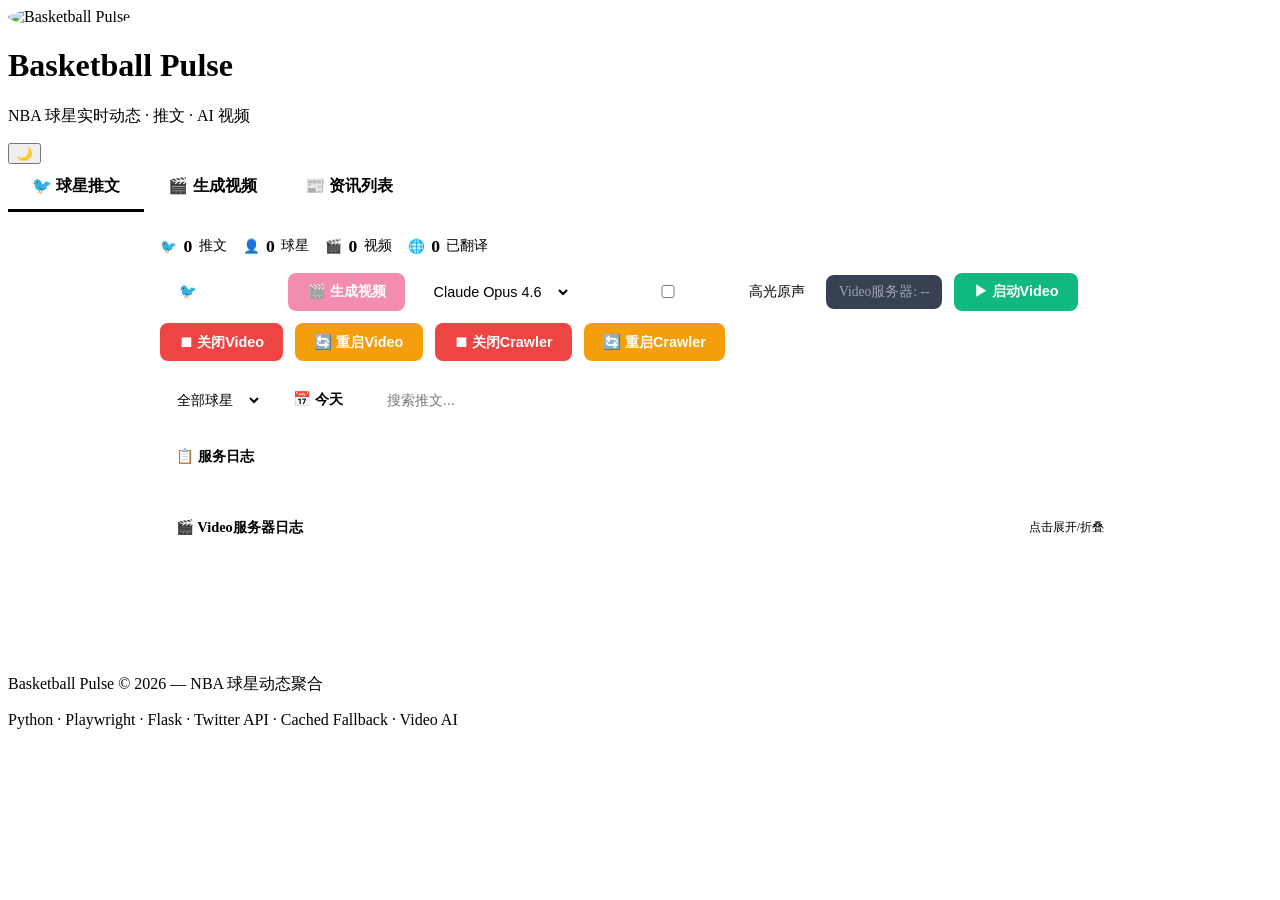
==== commit 07b4e0c5: "feat: 视频生成请求透传 tweet_id，新增日期筛选 UI 与 e2e 脚本 - web/app.py: /generate-ai multipart 增加 tweet_id 字段，供下游 R" ====
--- a/web/templates/index.html
+++ b/web/templates/index.html
@@ -56,6 +56,10 @@
     .lightbox img { max-width:95%; max-height:90vh; border-radius:8px; }
     .lightbox-close { position:absolute; top:20px; right:30px; color:#fff; font-size:2rem; cursor:pointer; z-index:1000; }
     @media(max-width:768px) { .tweet-feed,.action-bar,.mini-stats { padding:0 0.5rem; } }
+    .date-preset { padding:4px 10px; border-radius:14px; border:1px solid var(--border); background:var(--bg-card); color:var(--text); font-size:0.8rem; cursor:pointer; transition:var(--transition); }
+    .date-preset:hover { border-color:var(--primary); }
+    .date-preset.active { background:var(--primary); color:#fff; border-color:var(--primary); }
+    #date-panel input[type="date"] { padding:0.4rem 0.6rem; border-radius:6px; border:1px solid var(--border); background:var(--bg-card); color:var(--text); font-size:0.85rem; }
   </style>
 </head>
 <body>
@@ -114,6 +118,34 @@
       </div>
       <div class="action-bar">
         <select id="player-filter" onchange="onPlayerFilter()"><option value="">全部球星</option></select>
+        <div class="date-filter-wrap" style="position:relative">
+          <button type="button" class="btn btn-secondary" id="date-filter-btn" onclick="toggleDatePanel(event)" title="按日期筛选">📅 <span id="date-filter-label">今天</span></button>
+          <div id="date-panel" style="display:none;position:absolute;top:calc(100% + 6px);left:0;z-index:50;background:var(--bg-card);border:1px solid var(--border);border-radius:10px;box-shadow:var(--shadow-md);padding:0.9rem;min-width:280px">
+            <div style="display:flex;flex-wrap:wrap;gap:6px;margin-bottom:0.7rem">
+              <button type="button" class="date-preset" data-preset="today" onclick="setDatePreset('today')">今天</button>
+              <button type="button" class="date-preset" data-preset="yesterday" onclick="setDatePreset('yesterday')">昨天</button>
+              <button type="button" class="date-preset" data-preset="past3" onclick="setDatePreset('past3')">过去三天</button>
+              <button type="button" class="date-preset" data-preset="past7" onclick="setDatePreset('past7')">过去一周</button>
+              <button type="button" class="date-preset" data-preset="past30" onclick="setDatePreset('past30')">过去一个月</button>
+            </div>
+            <div style="margin-bottom:0.6rem">
+              <div style="font-size:0.78rem;color:var(--text-muted);margin-bottom:4px">指定某一天</div>
+              <input type="date" id="date-single" onchange="onDateSingle()" style="width:100%">
+            </div>
+            <div style="margin-bottom:0.7rem">
+              <div style="font-size:0.78rem;color:var(--text-muted);margin-bottom:4px">指定时间区间</div>
+              <div style="display:flex;gap:6px;align-items:center">
+                <input type="date" id="date-from" onchange="onDateRange()" style="flex:1">
+                <span style="color:var(--text-muted)">~</span>
+                <input type="date" id="date-to" onchange="onDateRange()" style="flex:1">
+              </div>
+            </div>
+            <div style="display:flex;justify-content:space-between;gap:6px">
+              <button type="button" class="btn btn-secondary" style="padding:0.4rem 0.8rem;font-size:0.85rem" onclick="clearDateFilter()">清除（全部）</button>
+              <button type="button" class="btn btn-secondary" style="padding:0.4rem 0.8rem;font-size:0.85rem" onclick="closeDatePanel()">关闭</button>
+            </div>
+          </div>
+        </div>
         <input type="text" id="tweet-search" placeholder="搜索推文..." oninput="filterTweets()">
       </div>
       <div class="gen-progress" id="video-progress">
@@ -194,6 +226,7 @@
     window.__INITIAL_SOURCES__ = {{ available_sources | tojson }};
     let _tweets=[], _articles=[], _players=[], _selPlayer='', _page=1, _perPage=10, _videoGenCount=0, _videoGenBefore=0;
     let _tPoll=null, _vPoll=null;
+    let _dateFilter={mode:'preset',value:'today'};
 
     function esc(s){if(!s)return'';const d=document.createElement('div');d.textContent=s;return d.innerHTML;}
     function ago(iso){if(!iso)return'';try{const d=new Date(iso),s=(Date.now()-d)/1000;if(s<60)return'刚刚';if(s<3600)return Math.floor(s/60)+' 分钟前';if(s<86400)return Math.floor(s/3600)+' 小时前';if(s<604800)return Math.floor(s/86400)+' 天前';return d.toLocaleDateString('zh-CN',{month:'short',day:'numeric'});}catch{return iso;}}
@@ -215,10 +248,51 @@
       const q=(document.getElementById('tweet-search').value||'').toLowerCase().trim();
       let f=_tweets;
       if(_selPlayer)f=f.filter(t=>(t.player_handle||'').toLowerCase()===_selPlayer.toLowerCase());
+      const dr=getDateRange();
+      if(dr)f=f.filter(t=>{const ts=Date.parse(t.tweet_date);return !isNaN(ts)&&ts>=dr.from&&ts<=dr.to;});
       if(q)f=f.filter(t=>(t.content_cn||'').toLowerCase().includes(q)||(t.content||'').toLowerCase().includes(q)||(t.player_name||'').toLowerCase().includes(q));
       render(f);stats(_tweets);
     }
     function onPlayerFilter(){_selPlayer=document.getElementById('player-filter').value;_page=1;filterTweets();}
+
+    function startOfDay(d){const x=new Date(d);x.setHours(0,0,0,0);return x.getTime();}
+    function endOfDay(d){const x=new Date(d);x.setHours(23,59,59,999);return x.getTime();}
+    function fmt(d){const y=d.getFullYear(),m=String(d.getMonth()+1).padStart(2,'0'),da=String(d.getDate()).padStart(2,'0');return `${y}-${m}-${da}`;}
+    function todayStr(){return fmt(new Date());}
+    function applyDateMax(){const t=todayStr();['date-single','date-from','date-to'].forEach(id=>{const el=document.getElementById(id);if(el)el.max=t;});}
+    function getDateRange(){
+      const f=_dateFilter;if(!f||f.mode==='all')return null;
+      const now=new Date();const todayStart=startOfDay(now);
+      if(f.mode==='preset'){
+        if(f.value==='today')return {from:todayStart,to:Date.now()};
+        if(f.value==='yesterday'){const y=new Date(now);y.setDate(y.getDate()-1);return {from:startOfDay(y),to:endOfDay(y)};}
+        if(f.value==='past3'){const s=new Date(now);s.setDate(s.getDate()-2);return {from:startOfDay(s),to:Date.now()};}
+        if(f.value==='past7'){const s=new Date(now);s.setDate(s.getDate()-6);return {from:startOfDay(s),to:Date.now()};}
+        if(f.value==='past30'){const s=new Date(now);s.setDate(s.getDate()-29);return {from:startOfDay(s),to:Date.now()};}
+      }
+      if(f.mode==='single'&&f.value){const d=new Date(f.value+'T00:00:00');return {from:startOfDay(d),to:endOfDay(d)};}
+      if(f.mode==='range'&&f.value){const a=new Date(f.value.from+'T00:00:00'),b=new Date(f.value.to+'T00:00:00');return {from:startOfDay(a),to:endOfDay(b)};}
+      return null;
+    }
+    function updateDateLabel(){
+      const presetNames={today:'今天',yesterday:'昨天',past3:'过去三天',past7:'过去一周',past30:'过去一个月'};
+      const el=document.getElementById('date-filter-label');if(!el)return;
+      const f=_dateFilter;
+      if(f.mode==='all')el.textContent='全部时间';
+      else if(f.mode==='preset')el.textContent=presetNames[f.value]||'今天';
+      else if(f.mode==='single')el.textContent=f.value||'选择日期';
+      else if(f.mode==='range'&&f.value)el.textContent=`${f.value.from} ~ ${f.value.to}`;
+      document.querySelectorAll('.date-preset').forEach(b=>{
+        b.classList.toggle('active',f.mode==='preset'&&b.dataset.preset===f.value);
+      });
+    }
+    function toggleDatePanel(e){if(e)e.stopPropagation();const p=document.getElementById('date-panel');p.style.display=p.style.display==='none'?'block':'none';}
+    function closeDatePanel(){document.getElementById('date-panel').style.display='none';}
+    function setDatePreset(v){_dateFilter={mode:'preset',value:v};document.getElementById('date-single').value='';document.getElementById('date-from').value='';document.getElementById('date-to').value='';_page=1;updateDateLabel();filterTweets();}
+    function onDateSingle(){const v=document.getElementById('date-single').value;if(!v)return;if(v>todayStr()){toast('不能选择未来日期','warning');document.getElementById('date-single').value='';return;}_dateFilter={mode:'single',value:v};document.getElementById('date-from').value='';document.getElementById('date-to').value='';_page=1;updateDateLabel();filterTweets();}
+    function onDateRange(){const a=document.getElementById('date-from').value,b=document.getElementById('date-to').value;if(!a||!b)return;const t=todayStr();if(a>t||b>t){toast('不能选择未来日期','warning');if(a>t)document.getElementById('date-from').value='';if(b>t)document.getElementById('date-to').value='';return;}if(a>b){toast('开始日期必须早于或等于结束日期','warning');return;}_dateFilter={mode:'range',value:{from:a,to:b}};document.getElementById('date-single').value='';_page=1;updateDateLabel();filterTweets();}
+    function clearDateFilter(){_dateFilter={mode:'all',value:null};document.getElementById('date-single').value='';document.getElementById('date-from').value='';document.getElementById('date-to').value='';_page=1;updateDateLabel();filterTweets();}
+    document.addEventListener('click',e=>{const w=document.querySelector('.date-filter-wrap');if(w&&!w.contains(e.target))closeDatePanel();});
 
     function render(tweets){
       const c=document.getElementById('tweet-feed');
@@ -229,12 +303,13 @@
       c.innerHTML=vis.map((t,i)=>{
         const init=(t.player_name||'?')[0], hasV=!!t.video_url;
         let media='';
+        if(t.cover_image_path){
+          const u='/covers/'+esc(t.cover_image_path.replace('covers/',''));
+          media+=`<div class="tweet-screenshot" onclick="openLightbox('${u}')"><img src="${u}" alt="Tweet" loading="lazy"></div>`;
+        }
         if(hasV){
           const poster=t.cover_image_path?'/covers/'+esc(t.cover_image_path.replace('covers/','')):'';
-          media=`<div class="tweet-video"><video controls preload="auto" poster="${poster}" style="max-width:100%;border-radius:8px"><source src="${esc(t.video_url)}" type="video/mp4"></video></div>`;
-        }else if(t.cover_image_path){
-          const u='/covers/'+esc(t.cover_image_path.replace('covers/',''));
-          media=`<div class="tweet-screenshot" onclick="openLightbox('${u}')"><img src="${u}" alt="Tweet" loading="lazy"></div>`;
+          media+=`<div class="tweet-video"><video controls preload="auto" poster="${poster}" style="max-width:100%;border-radius:8px"><source src="${esc(t.video_url)}" type="video/mp4"></video></div>`;
         }
         const tr=t.translation_status==='completed';
         return `<div class="tweet-item" style="animation-delay:${i*0.04}s">
@@ -246,7 +321,7 @@
           </div>
           <div class="tweet-body"><div class="tweet-text-cn">${esc(t.content_cn||t.content)}</div>${t.content_cn?`<div class="tweet-text-en">${esc(t.content)}</div>`:''}</div>
           ${media}
-          <div class="tweet-footer"><span style="color:var(--text-muted);font-size:0.8rem">${hasV?'🎬 视频':'📸 截图'}</span><a href="${esc(t.url)}" target="_blank" rel="noopener noreferrer">查看原文 →</a></div>
+          <div class="tweet-footer"><span style="color:var(--text-muted);font-size:0.8rem">${hasV&&t.cover_image_path?'📸 截图 + 🎬 视频':hasV?'🎬 视频':'📸 截图'}</span><a href="${esc(t.url)}" target="_blank" rel="noopener noreferrer">查看原文 →</a></div>
         </div>`;
       }).join('');
       // 分页
@@ -262,7 +337,7 @@
       updateVideoSelection();
     }
     function goPage(p){_page=p;filterTweets();window.scrollTo({top:document.getElementById('tweet-feed').offsetTop-80,behavior:'smooth'});}
-    function stats(t){/* 本地统计仅作为后备 */document.getElementById('ts-total').textContent=t.length;document.getElementById('ts-players').textContent=new Set(t.map(x=>x.player_handle)).size;document.getElementById('ts-videos').textContent=t.filter(x=>x.video_url).length;document.getElementById('ts-translated').textContent=t.filter(x=>x.translation_status==='completed').length;}
+    function stats(t){/* 本地统计仅作为后备 */document.getElementById('ts-total').textContent=t.length;document.getElementById('ts-players').textContent=new Set(t.map(x=>x.player_handle)).size;document.getElementById('ts-videos').textContent=t.filter(x=>x.generated_video_url).length;document.getElementById('ts-translated').textContent=t.filter(x=>x.translation_status==='completed').length;}
     function applyServerStats(s){if(!s)return;document.getElementById('ts-total').textContent=s.total;document.getElementById('ts-players').textContent=s.players;document.getElementById('ts-videos').textContent=s.videos;document.getElementById('ts-translated').textContent=s.translated;}
 
     /* 推文爬虫 */
@@ -368,7 +443,7 @@
         document.getElementById('video-progress').classList.add('active');
         toast(`视频生成已启动 (${d.count} 条)`,'success');
         _videoGenCount=d.count;
-        _videoGenBefore=_tweets.filter(t=>t.video_url).length;
+        _videoGenBefore=_tweets.filter(t=>t.generated_video_url).length;
         if(!_vPoll)_vPoll=setInterval(pollVideo,3000);
         document.getElementById('vlog-panel').style.display='block';
         document.getElementById('vlog-content').innerHTML='<div style="color:#9ca3af">正在连接 Video 服务器...</div>';
@@ -415,7 +490,7 @@
     /* 资讯 */
     async function loadArticles(){try{const r=await fetch('/api/articles');if(!r.ok)return;_articles=await r.json();const c=document.getElementById('article-list');c.className='article-grid';if(!_articles.length){c.innerHTML='<div class="empty-state"><div class="empty-icon">📭</div><p>暂无资讯</p></div>';return;}c.innerHTML=_articles.slice(0,20).map((a,i)=>`<article class="article-card" style="--i:${i}"><div class="card-top"><span class="source-badge">${esc(a.source)}</span></div><h2 class="title-cn">${esc(a.title_cn||a.title)}</h2><p class="title-en">${esc(a.title)}</p><p class="summary">${esc(a.summary_cn||a.summary||'')}</p><div class="card-footer"><span class="date">🕐 ${ago(a.publish_date)}</span><a href="${esc(a.url)}" target="_blank" rel="noopener noreferrer" class="read-link">阅读原文 →</a></div></article>`).join('');document.getElementById('stat-total').textContent=_articles.length;document.getElementById('stat-translated').textContent=_articles.filter(a=>a.translation_status==='completed').length;document.getElementById('stat-sources').textContent=new Set(_articles.map(a=>a.source)).size;}catch{}}
 
-    document.addEventListener('DOMContentLoaded',()=>{loadTweets();loadPlayers();checkTweetStatus();});
+    document.addEventListener('DOMContentLoaded',()=>{applyDateMax();updateDateLabel();loadTweets();loadPlayers();checkTweetStatus();});
 
     async function shutdownServer(){
       if(!confirm('确定要关闭服务器吗？')) return;
@@ -470,7 +545,7 @@
     }
     // 页面加载时检查 Video 服务器状态
     checkVideoServer();setInterval(checkVideoServer,30000);
-    pollVideoLogs();
+    pollVideoLogs();setInterval(pollVideoLogs,3000);
 
     /* Video 服务器日志 */
     let _vlogPoll=null;
